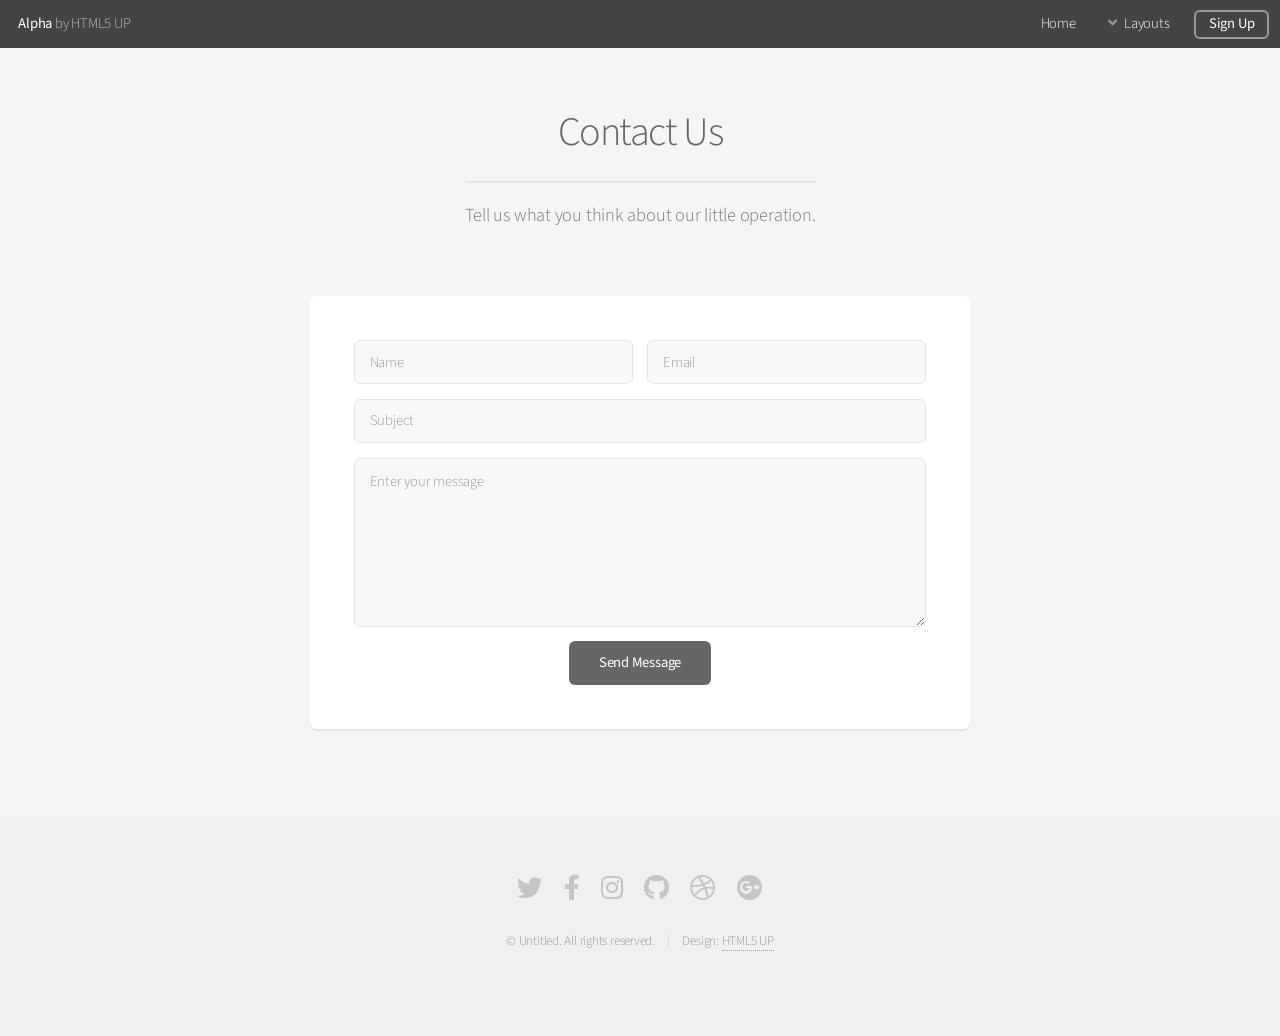
==== contact.html @ be9651a6 "Add files via upload" ====
<!DOCTYPE HTML>
<!--
	Alpha by HTML5 UP
	html5up.net | @ajlkn
	Free for personal and commercial use under the CCA 3.0 license (html5up.net/license)
-->
<html>
	<head>
		<title>Contact - Alpha by HTML5 UP</title>
		<meta charset="utf-8" />
		<meta name="viewport" content="width=device-width, initial-scale=1, user-scalable=no" />
		<link rel="stylesheet" href="assets/css/main.css" />
	</head>
	<body class="is-preload">
		<div id="page-wrapper">

			<!-- Header -->
				<header id="header">
					<h1><a href="index.html">Alpha</a> by HTML5 UP</h1>
					<nav id="nav">
						<ul>
							<li><a href="index.html">Home</a></li>
							<li>
								<a href="#" class="icon solid fa-angle-down">Layouts</a>
								<ul>
									<li><a href="generic.html">Generic</a></li>
									<li><a href="contact.html">Contact</a></li>
									<li><a href="elements.html">Elements</a></li>
									<li>
										<a href="#">Submenu</a>
										<ul>
											<li><a href="#">Option One</a></li>
											<li><a href="#">Option Two</a></li>
											<li><a href="#">Option Three</a></li>
											<li><a href="#">Option Four</a></li>
										</ul>
									</li>
								</ul>
							</li>
							<li><a href="#" class="button">Sign Up</a></li>
						</ul>
					</nav>
				</header>

			<!-- Main -->
				<section id="main" class="container medium">
					<header>
						<h2>Contact Us</h2>
						<p>Tell us what you think about our little operation.</p>
					</header>
					<div class="box">
						<form method="post" action="#">
							<div class="row gtr-50 gtr-uniform">
								<div class="col-6 col-12-mobilep">
									<input type="text" name="name" id="name" value="" placeholder="Name" />
								</div>
								<div class="col-6 col-12-mobilep">
									<input type="email" name="email" id="email" value="" placeholder="Email" />
								</div>
								<div class="col-12">
									<input type="text" name="subject" id="subject" value="" placeholder="Subject" />
								</div>
								<div class="col-12">
									<textarea name="message" id="message" placeholder="Enter your message" rows="6"></textarea>
								</div>
								<div class="col-12">
									<ul class="actions special">
										<li><input type="submit" value="Send Message" /></li>
									</ul>
								</div>
							</div>
						</form>
					</div>
				</section>

			<!-- Footer -->
				<footer id="footer">
					<ul class="icons">
						<li><a href="#" class="icon brands fa-twitter"><span class="label">Twitter</span></a></li>
						<li><a href="#" class="icon brands fa-facebook-f"><span class="label">Facebook</span></a></li>
						<li><a href="#" class="icon brands fa-instagram"><span class="label">Instagram</span></a></li>
						<li><a href="#" class="icon brands fa-github"><span class="label">Github</span></a></li>
						<li><a href="#" class="icon brands fa-dribbble"><span class="label">Dribbble</span></a></li>
						<li><a href="#" class="icon brands fa-google-plus"><span class="label">Google+</span></a></li>
					</ul>
					<ul class="copyright">
						<li>&copy; Untitled. All rights reserved.</li><li>Design: <a href="http://html5up.net">HTML5 UP</a></li>
					</ul>
				</footer>

		</div>

		<!-- Scripts -->
			<script src="assets/js/jquery.min.js"></script>
			<script src="assets/js/jquery.dropotron.min.js"></script>
			<script src="assets/js/jquery.scrollex.min.js"></script>
			<script src="assets/js/browser.min.js"></script>
			<script src="assets/js/breakpoints.min.js"></script>
			<script src="assets/js/util.js"></script>
			<script src="assets/js/main.js"></script>

	</body>
</html>
---- assets/css/main.css ----
@import url("fontawesome-all.min.css");
@import url("https://fonts.googleapis.com/css?family=Source+Sans+Pro:300,400,300italic,400italic");

/*
	Alpha by HTML5 UP
	html5up.net | @ajlkn
	Free for personal and commercial use under the CCA 3.0 license (html5up.net/license)
*/

/* Reset */

/* Based on meyerweb.com/eric/tools/css/reset (v2.0 | 20110126 | License: public domain) */

	html, body, div, span, applet, object,
	iframe, h1, h2, h3, h4, h5, h6, p, blockquote,
	pre, a, abbr, acronym, address, big, cite,
	code, del, dfn, em, img, ins, kbd, q, s, samp,
	small, strike, strong, sub, sup, tt, var, b,
	u, i, center, dl, dt, dd, ol, ul, li, fieldset,
	form, label, legend, table, caption, tbody,
	tfoot, thead, tr, th, td, article, aside,
	canvas, details, embed, figure, figcaption,
	footer, header, hgroup, menu, nav, output, ruby,
	section, summary, time, mark, audio, video {
		margin: 0;
		padding: 0;
		border: 0;
		font-size: 100%;
		font: inherit;
		vertical-align: baseline;
	}

	article, aside, details, figcaption, figure,
	footer, header, hgroup, menu, nav, section {
		display: block;
	}

	body {
		line-height: 1;
	}

	ol, ul {
		list-style: none;
	}

	blockquote, q {
		quotes: none;
	}

		blockquote:before, blockquote:after, q:before, q:after {
			content: '';
			content: none;
		}

	table {
		border-collapse: collapse;
		border-spacing: 0;
	}

	body {
		-webkit-text-size-adjust: none;
	}

	mark {
		background-color: transparent;
		color: inherit;
	}

	input::-moz-focus-inner {
		border: 0;
		padding: 0;
	}

	input, select, textarea {
		-moz-appearance: none;
		-webkit-appearance: none;
		-ms-appearance: none;
		appearance: none;
	}

/* Basic */

	@-ms-viewport {
		width: device-width;
	}

	body {
		-ms-overflow-style: scrollbar;
	}

	@media screen and (max-width: 480px) {

		html, body {
			min-width: 320px;
		}

	}

	html {
		box-sizing: border-box;
	}

	*, *:before, *:after {
		box-sizing: inherit;
	}

	body {
		background: #f5f5f5;
	}

	body, input, select, textarea {
		color: #777;
		font-family: "Source Sans Pro", sans-serif;
		font-size: 16pt;
		font-weight: 300;
		line-height: 1.65em;
		letter-spacing: -0.015em;
	}

	a {
		-moz-transition: color 0.2s ease-in-out, border-bottom-color 0.2s ease-in-out;
		-webkit-transition: color 0.2s ease-in-out, border-bottom-color 0.2s ease-in-out;
		-ms-transition: color 0.2s ease-in-out, border-bottom-color 0.2s ease-in-out;
		transition: color 0.2s ease-in-out, border-bottom-color 0.2s ease-in-out;
		border-bottom: dotted 1px;
		color: #e89980;
		text-decoration: none;
	}

		a:hover {
			border-bottom-color: transparent;
		}

	strong, b {
		color: #646464;
		font-weight: 400;
	}

	em, i {
		font-style: italic;
	}

	p {
		margin: 0 0 2em 0;
	}

	h1, h2, h3, h4, h5, h6 {
		color: #646464;
		font-weight: 300;
		line-height: 1em;
		margin: 0 0 0.5em 0;
	}

		h1 a, h2 a, h3 a, h4 a, h5 a, h6 a {
			color: inherit;
			text-decoration: none;
		}

	h2 {
		font-size: 2.25em;
		line-height: 1.5em;
		letter-spacing: -0.035em;
	}

	h3 {
		font-size: 1.75em;
		line-height: 1.5em;
		letter-spacing: -0.025em;
	}

	h4 {
		font-size: 1.1em;
		line-height: 1.5em;
		letter-spacing: 0;
	}

	h5 {
		font-size: 0.9em;
		line-height: 1.5em;
		letter-spacing: 0;
	}

	h6 {
		font-size: 0.7em;
		line-height: 1.5em;
		letter-spacing: 0;
	}

	sub {
		font-size: 0.8em;
		position: relative;
		top: 0.5em;
	}

	sup {
		font-size: 0.8em;
		position: relative;
		top: -0.5em;
	}

	hr {
		border: 0;
		border-bottom: solid 2px #e5e5e5;
		margin: 2em 0;
	}

		hr.major {
			margin: 3em 0;
		}

	blockquote {
		border-left: solid 4px #e5e5e5;
		font-style: italic;
		margin: 0 0 2em 0;
		padding: 0.5em 0 0.5em 2em;
	}

	pre {
		-webkit-overflow-scrolling: touch;
		background: #f8f8f8;
		border-radius: 6px;
		border: solid 1px #e5e5e5;
		font-family: monospace;
		font-size: 0.9em;
		line-height: 1.75em;
		margin: 0 0 2em 0;
		overflow-x: auto;
		padding: 1em 1.5em;
	}

	code {
		background: #f8f8f8;
		border-radius: 6px;
		border: solid 1px #e5e5e5;
		font-family: monospace;
		font-size: 0.9em;
		margin: 0 0.25em;
		padding: 0.25em 0.65em;
	}

	.align-left {
		text-align: left;
	}

	.align-center {
		text-align: center;
	}

	.align-right {
		text-align: right;
	}

/* Row */

	.row {
		display: flex;
		flex-wrap: wrap;
		box-sizing: border-box;
		align-items: stretch;
	}

		.row > * {
			box-sizing: border-box;
		}

		.row.gtr-uniform > * > :last-child {
			margin-bottom: 0;
		}

		.row.aln-left {
			justify-content: flex-start;
		}

		.row.aln-center {
			justify-content: center;
		}

		.row.aln-right {
			justify-content: flex-end;
		}

		.row.aln-top {
			align-items: flex-start;
		}

		.row.aln-middle {
			align-items: center;
		}

		.row.aln-bottom {
			align-items: flex-end;
		}

		.row > .imp {
			order: -1;
		}

		.row > .col-1 {
			width: 8.33333%;
		}

		.row > .off-1 {
			margin-left: 8.33333%;
		}

		.row > .col-2 {
			width: 16.66667%;
		}

		.row > .off-2 {
			margin-left: 16.66667%;
		}

		.row > .col-3 {
			width: 25%;
		}

		.row > .off-3 {
			margin-left: 25%;
		}

		.row > .col-4 {
			width: 33.33333%;
		}

		.row > .off-4 {
			margin-left: 33.33333%;
		}

		.row > .col-5 {
			width: 41.66667%;
		}

		.row > .off-5 {
			margin-left: 41.66667%;
		}

		.row > .col-6 {
			width: 50%;
		}

		.row > .off-6 {
			margin-left: 50%;
		}

		.row > .col-7 {
			width: 58.33333%;
		}

		.row > .off-7 {
			margin-left: 58.33333%;
		}

		.row > .col-8 {
			width: 66.66667%;
		}

		.row > .off-8 {
			margin-left: 66.66667%;
		}

		.row > .col-9 {
			width: 75%;
		}

		.row > .off-9 {
			margin-left: 75%;
		}

		.row > .col-10 {
			width: 83.33333%;
		}

		.row > .off-10 {
			margin-left: 83.33333%;
		}

		.row > .col-11 {
			width: 91.66667%;
		}

		.row > .off-11 {
			margin-left: 91.66667%;
		}

		.row > .col-12 {
			width: 100%;
		}

		.row > .off-12 {
			margin-left: 100%;
		}

		.row.gtr-0 {
			margin-top: 0;
			margin-left: 0em;
		}

			.row.gtr-0 > * {
				padding: 0 0 0 0em;
			}

			.row.gtr-0.gtr-uniform {
				margin-top: 0em;
			}

				.row.gtr-0.gtr-uniform > * {
					padding-top: 0em;
				}

		.row.gtr-25 {
			margin-top: 0;
			margin-left: -0.5em;
		}

			.row.gtr-25 > * {
				padding: 0 0 0 0.5em;
			}

			.row.gtr-25.gtr-uniform {
				margin-top: -0.5em;
			}

				.row.gtr-25.gtr-uniform > * {
					padding-top: 0.5em;
				}

		.row.gtr-50 {
			margin-top: 0;
			margin-left: -1em;
		}

			.row.gtr-50 > * {
				padding: 0 0 0 1em;
			}

			.row.gtr-50.gtr-uniform {
				margin-top: -1em;
			}

				.row.gtr-50.gtr-uniform > * {
					padding-top: 1em;
				}

		.row {
			margin-top: 0;
			margin-left: -2em;
		}

			.row > * {
				padding: 0 0 0 2em;
			}

			.row.gtr-uniform {
				margin-top: -2em;
			}

				.row.gtr-uniform > * {
					padding-top: 2em;
				}

		.row.gtr-150 {
			margin-top: 0;
			margin-left: -3em;
		}

			.row.gtr-150 > * {
				padding: 0 0 0 3em;
			}

			.row.gtr-150.gtr-uniform {
				margin-top: -3em;
			}

				.row.gtr-150.gtr-uniform > * {
					padding-top: 3em;
				}

		.row.gtr-200 {
			margin-top: 0;
			margin-left: -4em;
		}

			.row.gtr-200 > * {
				padding: 0 0 0 4em;
			}

			.row.gtr-200.gtr-uniform {
				margin-top: -4em;
			}

				.row.gtr-200.gtr-uniform > * {
					padding-top: 4em;
				}

		@media screen and (max-width: 1680px) {

			.row {
				display: flex;
				flex-wrap: wrap;
				box-sizing: border-box;
				align-items: stretch;
			}

				.row > * {
					box-sizing: border-box;
				}

				.row.gtr-uniform > * > :last-child {
					margin-bottom: 0;
				}

				.row.aln-left {
					justify-content: flex-start;
				}

				.row.aln-center {
					justify-content: center;
				}

				.row.aln-right {
					justify-content: flex-end;
				}

				.row.aln-top {
					align-items: flex-start;
				}

				.row.aln-middle {
					align-items: center;
				}

				.row.aln-bottom {
					align-items: flex-end;
				}

				.row > .imp-wide {
					order: -1;
				}

				.row > .col-1-wide {
					width: 8.33333%;
				}

				.row > .off-1-wide {
					margin-left: 8.33333%;
				}

				.row > .col-2-wide {
					width: 16.66667%;
				}

				.row > .off-2-wide {
					margin-left: 16.66667%;
				}

				.row > .col-3-wide {
					width: 25%;
				}

				.row > .off-3-wide {
					margin-left: 25%;
				}

				.row > .col-4-wide {
					width: 33.33333%;
				}

				.row > .off-4-wide {
					margin-left: 33.33333%;
				}

				.row > .col-5-wide {
					width: 41.66667%;
				}

				.row > .off-5-wide {
					margin-left: 41.66667%;
				}

				.row > .col-6-wide {
					width: 50%;
				}

				.row > .off-6-wide {
					margin-left: 50%;
				}

				.row > .col-7-wide {
					width: 58.33333%;
				}

				.row > .off-7-wide {
					margin-left: 58.33333%;
				}

				.row > .col-8-wide {
					width: 66.66667%;
				}

				.row > .off-8-wide {
					margin-left: 66.66667%;
				}

				.row > .col-9-wide {
					width: 75%;
				}

				.row > .off-9-wide {
					margin-left: 75%;
				}

				.row > .col-10-wide {
					width: 83.33333%;
				}

				.row > .off-10-wide {
					margin-left: 83.33333%;
				}

				.row > .col-11-wide {
					width: 91.66667%;
				}

				.row > .off-11-wide {
					margin-left: 91.66667%;
				}

				.row > .col-12-wide {
					width: 100%;
				}

				.row > .off-12-wide {
					margin-left: 100%;
				}

				.row.gtr-0 {
					margin-top: 0;
					margin-left: 0em;
				}

					.row.gtr-0 > * {
						padding: 0 0 0 0em;
					}

					.row.gtr-0.gtr-uniform {
						margin-top: 0em;
					}

						.row.gtr-0.gtr-uniform > * {
							padding-top: 0em;
						}

				.row.gtr-25 {
					margin-top: 0;
					margin-left: -0.5em;
				}

					.row.gtr-25 > * {
						padding: 0 0 0 0.5em;
					}

					.row.gtr-25.gtr-uniform {
						margin-top: -0.5em;
					}

						.row.gtr-25.gtr-uniform > * {
							padding-top: 0.5em;
						}

				.row.gtr-50 {
					margin-top: 0;
					margin-left: -1em;
				}

					.row.gtr-50 > * {
						padding: 0 0 0 1em;
					}

					.row.gtr-50.gtr-uniform {
						margin-top: -1em;
					}

						.row.gtr-50.gtr-uniform > * {
							padding-top: 1em;
						}

				.row {
					margin-top: 0;
					margin-left: -2em;
				}

					.row > * {
						padding: 0 0 0 2em;
					}

					.row.gtr-uniform {
						margin-top: -2em;
					}

						.row.gtr-uniform > * {
							padding-top: 2em;
						}

				.row.gtr-150 {
					margin-top: 0;
					margin-left: -3em;
				}

					.row.gtr-150 > * {
						padding: 0 0 0 3em;
					}

					.row.gtr-150.gtr-uniform {
						margin-top: -3em;
					}

						.row.gtr-150.gtr-uniform > * {
							padding-top: 3em;
						}

				.row.gtr-200 {
					margin-top: 0;
					margin-left: -4em;
				}

					.row.gtr-200 > * {
						padding: 0 0 0 4em;
					}

					.row.gtr-200.gtr-uniform {
						margin-top: -4em;
					}

						.row.gtr-200.gtr-uniform > * {
							padding-top: 4em;
						}

		}

		@media screen and (max-width: 1280px) {

			.row {
				display: flex;
				flex-wrap: wrap;
				box-sizing: border-box;
				align-items: stretch;
			}

				.row > * {
					box-sizing: border-box;
				}

				.row.gtr-uniform > * > :last-child {
					margin-bottom: 0;
				}

				.row.aln-left {
					justify-content: flex-start;
				}

				.row.aln-center {
					justify-content: center;
				}

				.row.aln-right {
					justify-content: flex-end;
				}

				.row.aln-top {
					align-items: flex-start;
				}

				.row.aln-middle {
					align-items: center;
				}

				.row.aln-bottom {
					align-items: flex-end;
				}

				.row > .imp-normal {
					order: -1;
				}

				.row > .col-1-normal {
					width: 8.33333%;
				}

				.row > .off-1-normal {
					margin-left: 8.33333%;
				}

				.row > .col-2-normal {
					width: 16.66667%;
				}

				.row > .off-2-normal {
					margin-left: 16.66667%;
				}

				.row > .col-3-normal {
					width: 25%;
				}

				.row > .off-3-normal {
					margin-left: 25%;
				}

				.row > .col-4-normal {
					width: 33.33333%;
				}

				.row > .off-4-normal {
					margin-left: 33.33333%;
				}

				.row > .col-5-normal {
					width: 41.66667%;
				}

				.row > .off-5-normal {
					margin-left: 41.66667%;
				}

				.row > .col-6-normal {
					width: 50%;
				}

				.row > .off-6-normal {
					margin-left: 50%;
				}

				.row > .col-7-normal {
					width: 58.33333%;
				}

				.row > .off-7-normal {
					margin-left: 58.33333%;
				}

				.row > .col-8-normal {
					width: 66.66667%;
				}

				.row > .off-8-normal {
					margin-left: 66.66667%;
				}

				.row > .col-9-normal {
					width: 75%;
				}

				.row > .off-9-normal {
					margin-left: 75%;
				}

				.row > .col-10-normal {
					width: 83.33333%;
				}

				.row > .off-10-normal {
					margin-left: 83.33333%;
				}

				.row > .col-11-normal {
					width: 91.66667%;
				}

				.row > .off-11-normal {
					margin-left: 91.66667%;
				}

				.row > .col-12-normal {
					width: 100%;
				}

				.row > .off-12-normal {
					margin-left: 100%;
				}

				.row.gtr-0 {
					margin-top: 0;
					margin-left: 0em;
				}

					.row.gtr-0 > * {
						padding: 0 0 0 0em;
					}

					.row.gtr-0.gtr-uniform {
						margin-top: 0em;
					}

						.row.gtr-0.gtr-uniform > * {
							padding-top: 0em;
						}

				.row.gtr-25 {
					margin-top: 0;
					margin-left: -0.5em;
				}

					.row.gtr-25 > * {
						padding: 0 0 0 0.5em;
					}

					.row.gtr-25.gtr-uniform {
						margin-top: -0.5em;
					}

						.row.gtr-25.gtr-uniform > * {
							padding-top: 0.5em;
						}

				.row.gtr-50 {
					margin-top: 0;
					margin-left: -1em;
				}

					.row.gtr-50 > * {
						padding: 0 0 0 1em;
					}

					.row.gtr-50.gtr-uniform {
						margin-top: -1em;
					}

						.row.gtr-50.gtr-uniform > * {
							padding-top: 1em;
						}

				.row {
					margin-top: 0;
					margin-left: -2em;
				}

					.row > * {
						padding: 0 0 0 2em;
					}

					.row.gtr-uniform {
						margin-top: -2em;
					}

						.row.gtr-uniform > * {
							padding-top: 2em;
						}

				.row.gtr-150 {
					margin-top: 0;
					margin-left: -3em;
				}

					.row.gtr-150 > * {
						padding: 0 0 0 3em;
					}

					.row.gtr-150.gtr-uniform {
						margin-top: -3em;
					}

						.row.gtr-150.gtr-uniform > * {
							padding-top: 3em;
						}

				.row.gtr-200 {
					margin-top: 0;
					margin-left: -4em;
				}

					.row.gtr-200 > * {
						padding: 0 0 0 4em;
					}

					.row.gtr-200.gtr-uniform {
						margin-top: -4em;
					}

						.row.gtr-200.gtr-uniform > * {
							padding-top: 4em;
						}

		}

		@media screen and (max-width: 980px) {

			.row {
				display: flex;
				flex-wrap: wrap;
				box-sizing: border-box;
				align-items: stretch;
			}

				.row > * {
					box-sizing: border-box;
				}

				.row.gtr-uniform > * > :last-child {
					margin-bottom: 0;
				}

				.row.aln-left {
					justify-content: flex-start;
				}

				.row.aln-center {
					justify-content: center;
				}

				.row.aln-right {
					justify-content: flex-end;
				}

				.row.aln-top {
					align-items: flex-start;
				}

				.row.aln-middle {
					align-items: center;
				}

				.row.aln-bottom {
					align-items: flex-end;
				}

				.row > .imp-narrow {
					order: -1;
				}

				.row > .col-1-narrow {
					width: 8.33333%;
				}

				.row > .off-1-narrow {
					margin-left: 8.33333%;
				}

				.row > .col-2-narrow {
					width: 16.66667%;
				}

				.row > .off-2-narrow {
					margin-left: 16.66667%;
				}

				.row > .col-3-narrow {
					width: 25%;
				}

				.row > .off-3-narrow {
					margin-left: 25%;
				}

				.row > .col-4-narrow {
					width: 33.33333%;
				}

				.row > .off-4-narrow {
					margin-left: 33.33333%;
				}

				.row > .col-5-narrow {
					width: 41.66667%;
				}

				.row > .off-5-narrow {
					margin-left: 41.66667%;
				}

				.row > .col-6-narrow {
					width: 50%;
				}

				.row > .off-6-narrow {
					margin-left: 50%;
				}

				.row > .col-7-narrow {
					width: 58.33333%;
				}

				.row > .off-7-narrow {
					margin-left: 58.33333%;
				}

				.row > .col-8-narrow {
					width: 66.66667%;
				}

				.row > .off-8-narrow {
					margin-left: 66.66667%;
				}

				.row > .col-9-narrow {
					width: 75%;
				}

				.row > .off-9-narrow {
					margin-left: 75%;
				}

				.row > .col-10-narrow {
					width: 83.33333%;
				}

				.row > .off-10-narrow {
					margin-left: 83.33333%;
				}

				.row > .col-11-narrow {
					width: 91.66667%;
				}

				.row > .off-11-narrow {
					margin-left: 91.66667%;
				}

				.row > .col-12-narrow {
					width: 100%;
				}

				.row > .off-12-narrow {
					margin-left: 100%;
				}

				.row.gtr-0 {
					margin-top: 0;
					margin-left: 0em;
				}

					.row.gtr-0 > * {
						padding: 0 0 0 0em;
					}

					.row.gtr-0.gtr-uniform {
						margin-top: 0em;
					}

						.row.gtr-0.gtr-uniform > * {
							padding-top: 0em;
						}

				.row.gtr-25 {
					margin-top: 0;
					margin-left: -0.5em;
				}

					.row.gtr-25 > * {
						padding: 0 0 0 0.5em;
					}

					.row.gtr-25.gtr-uniform {
						margin-top: -0.5em;
					}

						.row.gtr-25.gtr-uniform > * {
							padding-top: 0.5em;
						}

				.row.gtr-50 {
					margin-top: 0;
					margin-left: -1em;
				}

					.row.gtr-50 > * {
						padding: 0 0 0 1em;
					}

					.row.gtr-50.gtr-uniform {
						margin-top: -1em;
					}

						.row.gtr-50.gtr-uniform > * {
							padding-top: 1em;
						}

				.row {
					margin-top: 0;
					margin-left: -2em;
				}

					.row > * {
						padding: 0 0 0 2em;
					}

					.row.gtr-uniform {
						margin-top: -2em;
					}

						.row.gtr-uniform > * {
							padding-top: 2em;
						}

				.row.gtr-150 {
					margin-top: 0;
					margin-left: -3em;
				}

					.row.gtr-150 > * {
						padding: 0 0 0 3em;
					}

					.row.gtr-150.gtr-uniform {
						margin-top: -3em;
					}

						.row.gtr-150.gtr-uniform > * {
							padding-top: 3em;
						}

				.row.gtr-200 {
					margin-top: 0;
					margin-left: -4em;
				}

					.row.gtr-200 > * {
						padding: 0 0 0 4em;
					}

					.row.gtr-200.gtr-uniform {
						margin-top: -4em;
					}

						.row.gtr-200.gtr-uniform > * {
							padding-top: 4em;
						}

		}

		@media screen and (max-width: 840px) {

			.row {
				display: flex;
				flex-wrap: wrap;
				box-sizing: border-box;
				align-items: stretch;
			}

				.row > * {
					box-sizing: border-box;
				}

				.row.gtr-uniform > * > :last-child {
					margin-bottom: 0;
				}

				.row.aln-left {
					justify-content: flex-start;
				}

				.row.aln-center {
					justify-content: center;
				}

				.row.aln-right {
					justify-content: flex-end;
				}

				.row.aln-top {
					align-items: flex-start;
				}

				.row.aln-middle {
					align-items: center;
				}

				.row.aln-bottom {
					align-items: flex-end;
				}

				.row > .imp-narrower {
					order: -1;
				}

				.row > .col-1-narrower {
					width: 8.33333%;
				}

				.row > .off-1-narrower {
					margin-left: 8.33333%;
				}

				.row > .col-2-narrower {
					width: 16.66667%;
				}

				.row > .off-2-narrower {
					margin-left: 16.66667%;
				}

				.row > .col-3-narrower {
					width: 25%;
				}

				.row > .off-3-narrower {
					margin-left: 25%;
				}

				.row > .col-4-narrower {
					width: 33.33333%;
				}

				.row > .off-4-narrower {
					margin-left: 33.33333%;
				}

				.row > .col-5-narrower {
					width: 41.66667%;
				}

				.row > .off-5-narrower {
					margin-left: 41.66667%;
				}

				.row > .col-6-narrower {
					width: 50%;
				}

				.row > .off-6-narrower {
					margin-left: 50%;
				}

				.row > .col-7-narrower {
					width: 58.33333%;
				}

				.row > .off-7-narrower {
					margin-left: 58.33333%;
				}

				.row > .col-8-narrower {
					width: 66.66667%;
				}

				.row > .off-8-narrower {
					margin-left: 66.66667%;
				}

				.row > .col-9-narrower {
					width: 75%;
				}

				.row > .off-9-narrower {
					margin-left: 75%;
				}

				.row > .col-10-narrower {
					width: 83.33333%;
				}

				.row > .off-10-narrower {
					margin-left: 83.33333%;
				}

				.row > .col-11-narrower {
					width: 91.66667%;
				}

				.row > .off-11-narrower {
					margin-left: 91.66667%;
				}

				.row > .col-12-narrower {
					width: 100%;
				}

				.row > .off-12-narrower {
					margin-left: 100%;
				}

				.row.gtr-0 {
					margin-top: 0;
					margin-left: 0em;
				}

					.row.gtr-0 > * {
						padding: 0 0 0 0em;
					}

					.row.gtr-0.gtr-uniform {
						margin-top: 0em;
					}

						.row.gtr-0.gtr-uniform > * {
							padding-top: 0em;
						}

				.row.gtr-25 {
					margin-top: 0;
					margin-left: -0.5em;
				}

					.row.gtr-25 > * {
						padding: 0 0 0 0.5em;
					}

					.row.gtr-25.gtr-uniform {
						margin-top: -0.5em;
					}

						.row.gtr-25.gtr-uniform > * {
							padding-top: 0.5em;
						}

				.row.gtr-50 {
					margin-top: 0;
					margin-left: -1em;
				}

					.row.gtr-50 > * {
						padding: 0 0 0 1em;
					}

					.row.gtr-50.gtr-uniform {
						margin-top: -1em;
					}

						.row.gtr-50.gtr-uniform > * {
							padding-top: 1em;
						}

				.row {
					margin-top: 0;
					margin-left: -2em;
				}

					.row > * {
						padding: 0 0 0 2em;
					}

					.row.gtr-uniform {
						margin-top: -2em;
					}

						.row.gtr-uniform > * {
							padding-top: 2em;
						}

				.row.gtr-150 {
					margin-top: 0;
					margin-left: -3em;
				}

					.row.gtr-150 > * {
						padding: 0 0 0 3em;
					}

					.row.gtr-150.gtr-uniform {
						margin-top: -3em;
					}

						.row.gtr-150.gtr-uniform > * {
							padding-top: 3em;
						}

				.row.gtr-200 {
					margin-top: 0;
					margin-left: -4em;
				}

					.row.gtr-200 > * {
						padding: 0 0 0 4em;
					}

					.row.gtr-200.gtr-uniform {
						margin-top: -4em;
					}

						.row.gtr-200.gtr-uniform > * {
							padding-top: 4em;
						}

		}

		@media screen and (max-width: 736px) {

			.row {
				display: flex;
				flex-wrap: wrap;
				box-sizing: border-box;
				align-items: stretch;
			}

				.row > * {
					box-sizing: border-box;
				}

				.row.gtr-uniform > * > :last-child {
					margin-bottom: 0;
				}

				.row.aln-left {
					justify-content: flex-start;
				}

				.row.aln-center {
					justify-content: center;
				}

				.row.aln-right {
					justify-content: flex-end;
				}

				.row.aln-top {
					align-items: flex-start;
				}

				.row.aln-middle {
					align-items: center;
				}

				.row.aln-bottom {
					align-items: flex-end;
				}

				.row > .imp-mobile {
					order: -1;
				}

				.row > .col-1-mobile {
					width: 8.33333%;
				}

				.row > .off-1-mobile {
					margin-left: 8.33333%;
				}

				.row > .col-2-mobile {
					width: 16.66667%;
				}

				.row > .off-2-mobile {
					margin-left: 16.66667%;
				}

				.row > .col-3-mobile {
					width: 25%;
				}

				.row > .off-3-mobile {
					margin-left: 25%;
				}

				.row > .col-4-mobile {
					width: 33.33333%;
				}

				.row > .off-4-mobile {
					margin-left: 33.33333%;
				}

				.row > .col-5-mobile {
					width: 41.66667%;
				}

				.row > .off-5-mobile {
					margin-left: 41.66667%;
				}

				.row > .col-6-mobile {
					width: 50%;
				}

				.row > .off-6-mobile {
					margin-left: 50%;
				}

				.row > .col-7-mobile {
					width: 58.33333%;
				}

				.row > .off-7-mobile {
					margin-left: 58.33333%;
				}

				.row > .col-8-mobile {
					width: 66.66667%;
				}

				.row > .off-8-mobile {
					margin-left: 66.66667%;
				}

				.row > .col-9-mobile {
					width: 75%;
				}

				.row > .off-9-mobile {
					margin-left: 75%;
				}

				.row > .col-10-mobile {
					width: 83.33333%;
				}

				.row > .off-10-mobile {
					margin-left: 83.33333%;
				}

				.row > .col-11-mobile {
					width: 91.66667%;
				}

				.row > .off-11-mobile {
					margin-left: 91.66667%;
				}

				.row > .col-12-mobile {
					width: 100%;
				}

				.row > .off-12-mobile {
					margin-left: 100%;
				}

				.row.gtr-0 {
					margin-top: 0;
					margin-left: 0em;
				}

					.row.gtr-0 > * {
						padding: 0 0 0 0em;
					}

					.row.gtr-0.gtr-uniform {
						margin-top: 0em;
					}

						.row.gtr-0.gtr-uniform > * {
							padding-top: 0em;
						}

				.row.gtr-25 {
					margin-top: 0;
					margin-left: -0.5em;
				}

					.row.gtr-25 > * {
						padding: 0 0 0 0.5em;
					}

					.row.gtr-25.gtr-uniform {
						margin-top: -0.5em;
					}

						.row.gtr-25.gtr-uniform > * {
							padding-top: 0.5em;
						}

				.row.gtr-50 {
					margin-top: 0;
					margin-left: -1em;
				}

					.row.gtr-50 > * {
						padding: 0 0 0 1em;
					}

					.row.gtr-50.gtr-uniform {
						margin-top: -1em;
					}

						.row.gtr-50.gtr-uniform > * {
							padding-top: 1em;
						}

				.row {
					margin-top: 0;
					margin-left: -2em;
				}

					.row > * {
						padding: 0 0 0 2em;
					}

					.row.gtr-uniform {
						margin-top: -2em;
					}

						.row.gtr-uniform > * {
							padding-top: 2em;
						}

				.row.gtr-150 {
					margin-top: 0;
					margin-left: -3em;
				}

					.row.gtr-150 > * {
						padding: 0 0 0 3em;
					}

					.row.gtr-150.gtr-uniform {
						margin-top: -3em;
					}

						.row.gtr-150.gtr-uniform > * {
							padding-top: 3em;
						}

				.row.gtr-200 {
					margin-top: 0;
					margin-left: -4em;
				}

					.row.gtr-200 > * {
						padding: 0 0 0 4em;
					}

					.row.gtr-200.gtr-uniform {
						margin-top: -4em;
					}

						.row.gtr-200.gtr-uniform > * {
							padding-top: 4em;
						}

		}

		@media screen and (max-width: 480px) {

			.row {
				display: flex;
				flex-wrap: wrap;
				box-sizing: border-box;
				align-items: stretch;
			}

				.row > * {
					box-sizing: border-box;
				}

				.row.gtr-uniform > * > :last-child {
					margin-bottom: 0;
				}

				.row.aln-left {
					justify-content: flex-start;
				}

				.row.aln-center {
					justify-content: center;
				}

				.row.aln-right {
					justify-content: flex-end;
				}

				.row.aln-top {
					align-items: flex-start;
				}

				.row.aln-middle {
					align-items: center;
				}

				.row.aln-bottom {
					align-items: flex-end;
				}

				.row > .imp-mobilep {
					order: -1;
				}

				.row > .col-1-mobilep {
					width: 8.33333%;
				}

				.row > .off-1-mobilep {
					margin-left: 8.33333%;
				}

				.row > .col-2-mobilep {
					width: 16.66667%;
				}

				.row > .off-2-mobilep {
					margin-left: 16.66667%;
				}

				.row > .col-3-mobilep {
					width: 25%;
				}

				.row > .off-3-mobilep {
					margin-left: 25%;
				}

				.row > .col-4-mobilep {
					width: 33.33333%;
				}

				.row > .off-4-mobilep {
					margin-left: 33.33333%;
				}

				.row > .col-5-mobilep {
					width: 41.66667%;
				}

				.row > .off-5-mobilep {
					margin-left: 41.66667%;
				}

				.row > .col-6-mobilep {
					width: 50%;
				}

				.row > .off-6-mobilep {
					margin-left: 50%;
				}

				.row > .col-7-mobilep {
					width: 58.33333%;
				}

				.row > .off-7-mobilep {
					margin-left: 58.33333%;
				}

				.row > .col-8-mobilep {
					width: 66.66667%;
				}

				.row > .off-8-mobilep {
					margin-left: 66.66667%;
				}

				.row > .col-9-mobilep {
					width: 75%;
				}

				.row > .off-9-mobilep {
					margin-left: 75%;
				}

				.row > .col-10-mobilep {
					width: 83.33333%;
				}

				.row > .off-10-mobilep {
					margin-left: 83.33333%;
				}

				.row > .col-11-mobilep {
					width: 91.66667%;
				}

				.row > .off-11-mobilep {
					margin-left: 91.66667%;
				}

				.row > .col-12-mobilep {
					width: 100%;
				}

				.row > .off-12-mobilep {
					margin-left: 100%;
				}

				.row.gtr-0 {
					margin-top: 0;
					margin-left: 0em;
				}

					.row.gtr-0 > * {
						padding: 0 0 0 0em;
					}

					.row.gtr-0.gtr-uniform {
						margin-top: 0em;
					}

						.row.gtr-0.gtr-uniform > * {
							padding-top: 0em;
						}

				.row.gtr-25 {
					margin-top: 0;
					margin-left: -0.5em;
				}

					.row.gtr-25 > * {
						padding: 0 0 0 0.5em;
					}

					.row.gtr-25.gtr-uniform {
						margin-top: -0.5em;
					}

						.row.gtr-25.gtr-uniform > * {
							padding-top: 0.5em;
						}

				.row.gtr-50 {
					margin-top: 0;
					margin-left: -1em;
				}

					.row.gtr-50 > * {
						padding: 0 0 0 1em;
					}

					.row.gtr-50.gtr-uniform {
						margin-top: -1em;
					}

						.row.gtr-50.gtr-uniform > * {
							padding-top: 1em;
						}

				.row {
					margin-top: 0;
					margin-left: -2em;
				}

					.row > * {
						padding: 0 0 0 2em;
					}

					.row.gtr-uniform {
						margin-top: -2em;
					}

						.row.gtr-uniform > * {
							padding-top: 2em;
						}

				.row.gtr-150 {
					margin-top: 0;
					margin-left: -3em;
				}

					.row.gtr-150 > * {
						padding: 0 0 0 3em;
					}

					.row.gtr-150.gtr-uniform {
						margin-top: -3em;
					}

						.row.gtr-150.gtr-uniform > * {
							padding-top: 3em;
						}

				.row.gtr-200 {
					margin-top: 0;
					margin-left: -4em;
				}

					.row.gtr-200 > * {
						padding: 0 0 0 4em;
					}

					.row.gtr-200.gtr-uniform {
						margin-top: -4em;
					}

						.row.gtr-200.gtr-uniform > * {
							padding-top: 4em;
						}

		}

/* Container */

	.container {
		margin: 0 auto;
		max-width: calc(100% - 5em);
		width: 60em;
	}

		.container.xsmall {
			width: 15em;
		}

		.container.small {
			width: 30em;
		}

		.container.medium {
			width: 45em;
		}

		.container.large {
			width: 75em;
		}

		.container.xlarge {
			width: 90em;
		}

		.container.max {
			width: 100%;
		}

		@media screen and (max-width: 840px) {

			.container {
				width: 100% !important;
			}

		}

		@media screen and (max-width: 736px) {

			.container {
				max-width: 100%;
			}

		}

/* Section/Article */

	section.special, article.special {
		text-align: center;
	}

	header p {
		color: #999;
		position: relative;
		margin: 0 0 1.5em 0;
		font-style: italic;
	}

	header h2 + p {
		font-size: 1.25em;
		margin-top: -1em;
		line-height: 1.5em;
	}

	header h3 + p {
		font-size: 1.1em;
		margin-top: -0.85em;
		line-height: 1.5em;
	}

	header h4 + p,
	header h5 + p,
	header h6 + p {
		font-size: 0.8em;
		margin-top: -0.5em;
		line-height: 1.5em;
	}

	header.major {
		padding: 1em 0;
		text-align: center;
	}

		header.major h2 {
			margin: 0;
		}

		header.major p {
			display: inline-block;
			border-top: solid 2px #e5e5e5;
			color: #777;
			margin: 1.5em 0 0 0;
			padding: 1.5em 0 0 0;
			font-style: normal;
		}

/* Form */

	form {
		margin: 0 0 2em 0;
	}

	label {
		color: #646464;
		display: block;
		font-size: 0.9em;
		font-weight: 300;
		margin: 0 0 1em 0;
	}

	input[type="text"],
	input[type="password"],
	input[type="email"],
	select,
	textarea {
		-moz-appearance: none;
		-webkit-appearance: none;
		-ms-appearance: none;
		appearance: none;
		background-color: #f8f8f8;
		border-radius: 6px;
		border: solid 1px #e5e5e5;
		color: inherit;
		display: block;
		outline: 0;
		padding: 0 1em;
		text-decoration: none;
		width: 100%;
	}

		input[type="text"]:invalid,
		input[type="password"]:invalid,
		input[type="email"]:invalid,
		select:invalid,
		textarea:invalid {
			box-shadow: none;
		}

		input[type="text"]:focus,
		input[type="password"]:focus,
		input[type="email"]:focus,
		select:focus,
		textarea:focus {
			border-color: #e89980;
			box-shadow: 0 0 0 2px #e89980;
		}

	select {
		background-image: url("data:image/svg+xml;charset=utf8,%3Csvg xmlns='http://www.w3.org/2000/svg' width='40' height='40' preserveAspectRatio='none' viewBox='0 0 40 40'%3E%3Cpath d='M9.4,12.3l10.4,10.4l10.4-10.4c0.2-0.2,0.5-0.4,0.9-0.4c0.3,0,0.6,0.1,0.9,0.4l3.3,3.3c0.2,0.2,0.4,0.5,0.4,0.9 c0,0.4-0.1,0.6-0.4,0.9L20.7,31.9c-0.2,0.2-0.5,0.4-0.9,0.4c-0.3,0-0.6-0.1-0.9-0.4L4.3,17.3c-0.2-0.2-0.4-0.5-0.4-0.9 c0-0.4,0.1-0.6,0.4-0.9l3.3-3.3c0.2-0.2,0.5-0.4,0.9-0.4S9.1,12.1,9.4,12.3z' fill='%23e5e5e5' /%3E%3C/svg%3E");
		background-size: 1.25em;
		background-repeat: no-repeat;
		background-position: calc(100% - 1em) center;
		height: 3em;
		padding-right: 3em;
		text-overflow: ellipsis;
	}

		select option {
			color: #777;
			background-color: #f5f5f5;
		}

		select:focus::-ms-value {
			background-color: transparent;
		}

		select::-ms-expand {
			display: none;
		}

	input[type="text"],
	input[type="password"],
	input[type="email"],
	select {
		height: 3em;
	}

	textarea {
		padding: 0.75em 1em;
	}

	input[type="checkbox"],
	input[type="radio"] {
		-moz-appearance: none;
		-webkit-appearance: none;
		-ms-appearance: none;
		appearance: none;
		display: block;
		float: left;
		margin-right: -2em;
		opacity: 0;
		width: 1em;
		z-index: -1;
	}

		input[type="checkbox"] + label,
		input[type="radio"] + label {
			text-decoration: none;
			color: #777;
			cursor: pointer;
			display: inline-block;
			font-size: 1em;
			font-weight: 300;
			padding-left: 2.55em;
			padding-right: 0.75em;
			position: relative;
		}

			input[type="checkbox"] + label:before,
			input[type="radio"] + label:before {
				-moz-osx-font-smoothing: grayscale;
				-webkit-font-smoothing: antialiased;
				display: inline-block;
				font-style: normal;
				font-variant: normal;
				text-rendering: auto;
				line-height: 1;
				text-transform: none !important;
				font-family: 'Font Awesome 5 Free';
				font-weight: 900;
			}

			input[type="checkbox"] + label:before,
			input[type="radio"] + label:before {
				background: #f8f8f8;
				border-radius: 6px;
				border: solid 1px #e5e5e5;
				content: '';
				display: inline-block;
				font-size: 0.8em;
				height: 2.25em;
				left: 0;
				line-height: 2.25em;
				position: absolute;
				text-align: center;
				top: 0;
				width: 2.25em;
			}

		input[type="checkbox"]:checked + label:before,
		input[type="radio"]:checked + label:before {
			background: #666;
			border-color: #666;
			color: #ffffff;
			content: '\f00c';
		}

		input[type="checkbox"]:focus + label:before,
		input[type="radio"]:focus + label:before {
			border-color: #e89980;
			box-shadow: 0 0 0 1px #e89980;
		}

	input[type="checkbox"] + label:before {
		border-radius: 6px;
	}

	input[type="radio"] + label:before {
		border-radius: 100%;
	}

	::-webkit-input-placeholder {
		color: #999 !important;
		opacity: 1.0;
	}

	:-moz-placeholder {
		color: #999 !important;
		opacity: 1.0;
	}

	::-moz-placeholder {
		color: #999 !important;
		opacity: 1.0;
	}

	:-ms-input-placeholder {
		color: #999 !important;
		opacity: 1.0;
	}

/* Box */

	.box {
		background: #fff;
		border-radius: 6px;
		box-shadow: 0 2px 0 0 #e5e5e5;
		margin: 0 0 2em 0;
		padding: 3em;
	}

		.box > :last-child {
			margin-bottom: 0;
		}

		.box.alt {
			background: none !important;
			border-radius: 0 !important;
			box-shadow: none !important;
			margin: 0 0 2em 0;
			padding: 0 !important;
		}

		.box.features .features-row {
			border-top: solid 2px #e5e5e5;
			position: relative;
		}

			.box.features .features-row:after {
				clear: both;
				content: '';
				display: block;
			}

			.box.features .features-row section {
				float: left;
				padding: 3em;
				width: 50%;
			}

				.box.features .features-row section :last-child {
					margin-bottom: 0;
				}

				.box.features .features-row section:nth-child(2n) {
					padding-right: 0;
				}

					.box.features .features-row section:nth-child(2n):before {
						background: #e5e5e5;
						content: '';
						display: block;
						height: 100%;
						margin-left: -3em;
						position: absolute;
						top: 0;
						width: 2px;
					}

				.box.features .features-row section:nth-child(2n-1) {
					padding-left: 0;
				}

			.box.features .features-row:first-child {
				border-top: 0;
			}

				.box.features .features-row:first-child section {
					padding-top: 0;
				}

			.box.features .features-row:last-child {
				padding-bottom: 0;
			}

				.box.features .features-row:last-child section {
					padding-bottom: 0;
				}

		.box.special {
			text-align: center;
		}

		.box .image.featured {
			border-radius: 0;
			display: block;
			margin: 3em 0 3em -3em;
			position: relative;
			width: calc(100% + 6em);
		}

			.box .image.featured img {
				border-radius: 0;
				display: block;
				width: 100%;
			}

			.box .image.featured:first-child {
				border-radius: 6px 6px 0 0;
				margin-bottom: 3em;
				margin-top: -3em;
			}

				.box .image.featured:first-child img {
					border-radius: 6px 6px 0 0;
				}

			.box .image.featured:last-child {
				border-radius: 0 0 6px 6px;
				margin-bottom: -3em;
				margin-top: 3em;
			}

				.box .image.featured:last-child img {
					border-radius: 0 0 6px 6px;
				}

/* Icon */

	.icon {
		text-decoration: none;
		border-bottom: none;
		position: relative;
	}

		.icon:before {
			-moz-osx-font-smoothing: grayscale;
			-webkit-font-smoothing: antialiased;
			display: inline-block;
			font-style: normal;
			font-variant: normal;
			text-rendering: auto;
			line-height: 1;
			text-transform: none !important;
			font-family: 'Font Awesome 5 Free';
			font-weight: 400;
		}

		.icon > .label {
			display: none;
		}

		.icon:before {
			line-height: inherit;
		}

		.icon.solid:before {
			font-weight: 900;
		}

		.icon.brands:before {
			font-family: 'Font Awesome 5 Brands';
		}

		.icon.major {
			background: #666;
			border-radius: 100%;
			color: #ffffff;
			cursor: default;
			display: inline-block;
			height: 5.5em;
			line-height: 5.5em;
			margin: 0 0 2em 0;
			width: 5.5em;
		}

			.icon.major:before {
				font-size: 2.5em;
			}

			.icon.major.accent1 {
				background: #666;
				color: #ffffff;
			}

			.icon.major.accent2 {
				background: #e89980;
				color: #ffffff;
			}

			.icon.major.accent3 {
				background: #7fcdb8;
				color: #ffffff;
			}

			.icon.major.accent4 {
				background: #90b0ba;
				color: #ffffff;
			}

			.icon.major.accent5 {
				background: #e5cb95;
				color: #ffffff;
			}

/* Image */

	.image {
		border-radius: 6px;
		border: 0;
		display: inline-block;
		position: relative;
	}

		.image img {
			border-radius: 6px;
			display: block;
		}

		.image.left {
			float: left;
			padding: 0 1.5em 1em 0;
			top: 0.25em;
		}

		.image.right {
			float: right;
			padding: 0 0 1em 1.5em;
			top: 0.25em;
		}

		.image.fit {
			display: block;
			margin: 0 0 2em 0;
			width: 100%;
		}

			.image.fit img {
				display: block;
				width: 100%;
			}

/* List */

	ol {
		list-style: decimal;
		margin: 0 0 2em 0;
		padding-left: 1.25em;
	}

		ol li {
			padding-left: 0.25em;
		}

	ul {
		list-style: disc;
		margin: 0 0 2em 0;
		padding-left: 1em;
	}

		ul li {
			padding-left: 0.5em;
		}

		ul.alt {
			list-style: none;
			padding-left: 0;
		}

			ul.alt li {
				border-top: solid 1px #e5e5e5;
				padding: 0.5em 0;
			}

				ul.alt li:first-child {
					border-top: 0;
					padding-top: 0;
				}

		ul.icons {
			cursor: default;
			list-style: none;
			padding-left: 0;
		}

			ul.icons li {
				display: inline-block;
				padding: 0 1.25em 0 0;
			}

				ul.icons li:last-child {
					padding-right: 0;
				}

				ul.icons li .icon {
					color: inherit;
				}

					ul.icons li .icon:before {
						font-size: 1.75em;
					}

	dl {
		margin: 0 0 2em 0;
	}

/* Actions */

	ul.actions {
		display: -moz-flex;
		display: -webkit-flex;
		display: -ms-flex;
		display: flex;
		cursor: default;
		list-style: none;
		margin-left: -1em;
		padding-left: 0;
	}

		ul.actions li {
			padding: 0 0 0 1em;
			vertical-align: middle;
		}

		ul.actions.special {
			-moz-justify-content: center;
			-webkit-justify-content: center;
			-ms-justify-content: center;
			justify-content: center;
			width: 100%;
			margin-left: 0;
		}

			ul.actions.special li:first-child {
				padding-left: 0;
			}

		ul.actions.stacked {
			-moz-flex-direction: column;
			-webkit-flex-direction: column;
			-ms-flex-direction: column;
			flex-direction: column;
			margin-left: 0;
		}

			ul.actions.stacked li {
				padding: 1.3em 0 0 0;
			}

				ul.actions.stacked li:first-child {
					padding-top: 0;
				}

		ul.actions.fit {
			width: calc(100% + 1em);
		}

			ul.actions.fit li {
				-moz-flex-grow: 1;
				-webkit-flex-grow: 1;
				-ms-flex-grow: 1;
				flex-grow: 1;
				-moz-flex-shrink: 1;
				-webkit-flex-shrink: 1;
				-ms-flex-shrink: 1;
				flex-shrink: 1;
				width: 100%;
			}

				ul.actions.fit li > * {
					width: 100%;
				}

			ul.actions.fit.stacked {
				width: 100%;
			}

		@media screen and (max-width: 480px) {

			ul.actions:not(.fixed) {
				-moz-flex-direction: column;
				-webkit-flex-direction: column;
				-ms-flex-direction: column;
				flex-direction: column;
				margin-left: 0;
				width: 100% !important;
			}

				ul.actions:not(.fixed) li {
					-moz-flex-grow: 1;
					-webkit-flex-grow: 1;
					-ms-flex-grow: 1;
					flex-grow: 1;
					-moz-flex-shrink: 1;
					-webkit-flex-shrink: 1;
					-ms-flex-shrink: 1;
					flex-shrink: 1;
					padding: 1em 0 0 0;
					text-align: center;
					width: 100%;
				}

					ul.actions:not(.fixed) li > * {
						width: 100%;
					}

					ul.actions:not(.fixed) li:first-child {
						padding-top: 0;
					}

					ul.actions:not(.fixed) li input[type="submit"],
					ul.actions:not(.fixed) li input[type="reset"],
					ul.actions:not(.fixed) li input[type="button"],
					ul.actions:not(.fixed) li button,
					ul.actions:not(.fixed) li .button {
						width: 100%;
					}

						ul.actions:not(.fixed) li input[type="submit"].icon:before,
						ul.actions:not(.fixed) li input[type="reset"].icon:before,
						ul.actions:not(.fixed) li input[type="button"].icon:before,
						ul.actions:not(.fixed) li button.icon:before,
						ul.actions:not(.fixed) li .button.icon:before {
							margin-left: -0.5em;
						}

		}

/* Table */

	.table-wrapper {
		-webkit-overflow-scrolling: touch;
		overflow-x: auto;
	}

	table {
		margin: 0 0 2em 0;
		width: 100%;
	}

		table tbody tr {
			border: solid 1px #e5e5e5;
			border-left: 0;
			border-right: 0;
		}

			table tbody tr:nth-child(2n + 1) {
				background-color: #f8f8f8;
			}

		table td {
			padding: 0.75em 0.75em;
		}

		table th {
			color: #646464;
			font-size: 0.9em;
			font-weight: 300;
			padding: 0 0.75em 0.75em 0.75em;
			text-align: left;
		}

		table thead {
			border-bottom: solid 2px #e5e5e5;
		}

		table tfoot {
			border-top: solid 2px #e5e5e5;
		}

		table.alt {
			border-collapse: separate;
		}

			table.alt tbody tr td {
				border: solid 1px #e5e5e5;
				border-left-width: 0;
				border-top-width: 0;
			}

				table.alt tbody tr td:first-child {
					border-left-width: 1px;
				}

			table.alt tbody tr:first-child td {
				border-top-width: 1px;
			}

			table.alt thead {
				border-bottom: 0;
			}

			table.alt tfoot {
				border-top: 0;
			}

/* Button */

	input[type="submit"],
	input[type="reset"],
	input[type="button"],
	.button {
		-moz-appearance: none;
		-webkit-appearance: none;
		-ms-appearance: none;
		appearance: none;
		-moz-transition: background-color 0.2s ease-in-out, color 0.2s ease-in-out;
		-webkit-transition: background-color 0.2s ease-in-out, color 0.2s ease-in-out;
		-ms-transition: background-color 0.2s ease-in-out, color 0.2s ease-in-out;
		transition: background-color 0.2s ease-in-out, color 0.2s ease-in-out;
		background-color: #666;
		border-radius: 6px;
		border: 0;
		color: #ffffff;
		cursor: pointer;
		display: inline-block;
		font-weight: 400;
		height: 3em;
		line-height: 3em;
		padding: 0 2em;
		text-align: center;
		text-decoration: none;
		white-space: nowrap;
	}

		input[type="submit"]:hover,
		input[type="reset"]:hover,
		input[type="button"]:hover,
		.button:hover {
			background-color: #737373;
		}

		input[type="submit"]:active,
		input[type="reset"]:active,
		input[type="button"]:active,
		.button:active {
			background-color: #595959;
		}

		input[type="submit"].icon,
		input[type="reset"].icon,
		input[type="button"].icon,
		.button.icon {
			padding-left: 1.35em;
		}

			input[type="submit"].icon:before,
			input[type="reset"].icon:before,
			input[type="button"].icon:before,
			.button.icon:before {
				margin-right: 0.5em;
			}

		input[type="submit"].fit,
		input[type="reset"].fit,
		input[type="button"].fit,
		.button.fit {
			width: 100%;
		}

		input[type="submit"].small,
		input[type="reset"].small,
		input[type="button"].small,
		.button.small {
			font-size: 0.8em;
			height: 2.7em;
			line-height: 2.7em;
		}

		input[type="submit"].large,
		input[type="reset"].large,
		input[type="button"].large,
		.button.large {
			font-size: 1.25em;
			height: 2.7em;
			line-height: 2.7em;
		}

		input[type="submit"].alt,
		input[type="reset"].alt,
		input[type="button"].alt,
		.button.alt {
			background-color: transparent;
			box-shadow: inset 0 0 0 2px #e5e5e5;
			color: #777;
		}

			input[type="submit"].alt:hover,
			input[type="reset"].alt:hover,
			input[type="button"].alt:hover,
			.button.alt:hover {
				background-color: #f8f8f8;
			}

			input[type="submit"].alt:active,
			input[type="reset"].alt:active,
			input[type="button"].alt:active,
			.button.alt:active {
				background-color: #f0f0f0;
			}

			input[type="submit"].alt.icon:before,
			input[type="reset"].alt.icon:before,
			input[type="button"].alt.icon:before,
			.button.alt.icon:before {
				color: #999;
			}

		input[type="submit"].primary,
		input[type="reset"].primary,
		input[type="button"].primary,
		.button.primary {
			background-color: #e89980;
			color: #ffffff !important;
		}

			input[type="submit"].primary:hover,
			input[type="reset"].primary:hover,
			input[type="button"].primary:hover,
			.button.primary:hover {
				background-color: #ecaa96;
			}

			input[type="submit"].primary:active,
			input[type="reset"].primary:active,
			input[type="button"].primary:active,
			.button.primary:active {
				background-color: #e4886a;
			}

		input[type="submit"].disabled, input[type="submit"]:disabled,
		input[type="reset"].disabled,
		input[type="reset"]:disabled,
		input[type="button"].disabled,
		input[type="button"]:disabled,
		.button.disabled,
		.button:disabled {
			background-color: #777 !important;
			box-shadow: inset 0 -0.15em 0 0 rgba(0, 0, 0, 0.15);
			color: #f5f5f5 !important;
			cursor: default;
			opacity: 0.25;
		}

/* Header */

	#page-wrapper {
		padding-top: 3em;
	}

	body.landing #page-wrapper {
		padding-top: 0;
	}

	@-moz-keyframes reveal-header {
		0% {
			top: -5em;
		}

		100% {
			top: 0;
		}
	}

	@-webkit-keyframes reveal-header {
		0% {
			top: -5em;
		}

		100% {
			top: 0;
		}
	}

	@-ms-keyframes reveal-header {
		0% {
			top: -5em;
		}

		100% {
			top: 0;
		}
	}

	@keyframes reveal-header {
		0% {
			top: -5em;
		}

		100% {
			top: 0;
		}
	}

	#header {
		background: #444;
		color: #bbb;
		cursor: default;
		height: 3.25em;
		left: 0;
		line-height: 3.25em;
		position: fixed;
		top: 0;
		width: 100%;
		z-index: 10000;
	}

		#header h1 {
			color: inherit;
			height: inherit;
			left: 1.25em;
			line-height: inherit;
			margin: 0;
			padding: 0;
			position: absolute;
			top: 0;
		}

			#header h1 a {
				color: #fff;
				font-weight: 400;
				border: 0;
			}

		#header nav {
			height: inherit;
			line-height: inherit;
			position: absolute;
			right: 0.75em;
			top: 0;
			vertical-align: middle;
		}

			#header nav > ul {
				list-style: none;
				margin: 0;
				padding-left: 0;
			}

				#header nav > ul > li {
					display: inline-block;
					padding-left: 0;
				}

					#header nav > ul > li > ul {
						display: none;
					}

					#header nav > ul > li a {
						display: inline-block;
						height: 2em;
						line-height: 1.95em;
						padding: 0 1em;
						border-radius: 6px;
					}

					#header nav > ul > li a:not(.button) {
						color: #fff;
						display: inline-block;
						text-decoration: none;
						border: 0;
					}

						#header nav > ul > li a:not(.button).icon:before {
							color: #999;
							margin-right: 0.5em;
						}

					#header nav > ul > li:first-child {
						margin-left: 0;
					}

					#header nav > ul > li.active a:not(.button) {
						background-color: rgba(153, 153, 153, 0.25);
					}

					#header nav > ul > li .button {
						margin: 0 0 0 0.5em;
						position: relative;
					}

		#header input[type="submit"],
		#header input[type="reset"],
		#header input[type="button"],
		#header .button {
			background-color: transparent;
			box-shadow: inset 0 0 0 2px #999;
			color: #fff;
		}

			#header input[type="submit"]:hover,
			#header input[type="reset"]:hover,
			#header input[type="button"]:hover,
			#header .button:hover {
				background-color: rgba(153, 153, 153, 0.25);
			}

			#header input[type="submit"]:active,
			#header input[type="reset"]:active,
			#header input[type="button"]:active,
			#header .button:active {
				background-color: rgba(153, 153, 153, 0.5);
			}

		#header .container {
			position: relative;
		}

			#header .container h1 {
				left: 0;
			}

			#header .container nav {
				right: 0;
			}

		#header.reveal {
			-moz-animation: reveal-header 0.5s;
			-webkit-animation: reveal-header 0.5s;
			-ms-animation: reveal-header 0.5s;
			animation: reveal-header 0.5s;
		}

		#header.alt {
			-moz-animation: none;
			-webkit-animation: none;
			-ms-animation: none;
			animation: none;
			background: none;
			color: rgba(255, 255, 255, 0.75);
			position: absolute;
		}

			#header.alt nav > ul > li a:not(.button).icon:before {
				color: rgba(255, 255, 255, 0.75);
			}

			#header.alt nav > ul > li.active a:not(.button) {
				background-color: rgba(255, 255, 255, 0.2);
			}

			#header.alt input[type="submit"],
			#header.alt input[type="reset"],
			#header.alt input[type="button"],
			#header.alt .button {
				box-shadow: inset 0 0 0 2px rgba(255, 255, 255, 0.5);
			}

				#header.alt input[type="submit"]:hover,
				#header.alt input[type="reset"]:hover,
				#header.alt input[type="button"]:hover,
				#header.alt .button:hover {
					background-color: rgba(255, 255, 255, 0.1);
				}

				#header.alt input[type="submit"]:active,
				#header.alt input[type="reset"]:active,
				#header.alt input[type="button"]:active,
				#header.alt .button:active {
					background-color: rgba(255, 255, 255, 0.2);
				}

	.dropotron {
		background: #fff;
		border-radius: 6px;
		box-shadow: 0 2px 0 0 rgba(0, 0, 0, 0.065), inset 0 -1px 0 0 #fff, inset 0 0 0 1px rgba(229, 229, 229, 0.5);
		list-style: none;
		margin: calc(-0.5em + 1px) 0 0 1px;
		padding: 0.5em 0;
		width: 11em;
	}

		.dropotron li {
			padding: 0;
		}

			.dropotron li a, .dropotron li span {
				-moz-transition: none;
				-webkit-transition: none;
				-ms-transition: none;
				transition: none;
				border: 0;
				border-top: solid 1px #f2f2f2;
				color: inherit;
				display: block;
				padding: 0.15em 1em;
			}

			.dropotron li:first-child > a, .dropotron li:first-child > span {
				border-top: 0;
			}

			.dropotron li.active > a, .dropotron li.active > span, .dropotron li:hover > a, .dropotron li:hover > span {
				background: #e89980;
				color: #ffffff;
			}

		.dropotron.level-0 {
			font-size: 0.9em;
			margin: 1em 0 0 0;
		}

			.dropotron.level-0:before {
				-moz-transform: rotate(45deg);
				-webkit-transform: rotate(45deg);
				-ms-transform: rotate(45deg);
				transform: rotate(45deg);
				background: #fff;
				border: solid 1px rgba(229, 229, 229, 0.5);
				border-bottom: 0;
				border-right: 0;
				box-shadow: -0.25em -0.125em 0.125em 0 rgba(0, 0, 0, 0.015);
				content: '';
				display: block;
				height: 0.75em;
				position: absolute;
				right: 1.25em;
				top: -0.375em;
				width: 0.75em;
				z-index: 0;
			}

/* Banner */

	#banner {
		background-attachment: scroll,							fixed;
		background-color: #666;
		background-image: url("images/overlay.png"), url("../../images/banner.jpg");
		background-position: top left,						center center;
		background-repeat: repeat,							no-repeat;
		background-size: auto,							cover;
		color: #fff;
		padding: 12em 0 20em 0;
		text-align: center;
	}

		#banner :last-child {
			margin-bottom: 0;
		}

		#banner h2, #banner h3, #banner h4, #banner h5, #banner h6 {
			color: #fff;
		}

		#banner h2 {
			font-size: 3.5em;
			line-height: 1em;
			margin: 0 0 0.5em 0;
			padding: 0;
		}

		#banner p {
			font-size: 1.25em;
			margin-bottom: 1.75em;
		}

		#banner input[type="submit"],
		#banner input[type="reset"],
		#banner input[type="button"],
		#banner .button {
			background-color: transparent;
			box-shadow: inset 0 0 0 2px rgba(255, 255, 255, 0.5);
			color: #fff;
			min-width: 12em;
		}

			#banner input[type="submit"]:hover,
			#banner input[type="reset"]:hover,
			#banner input[type="button"]:hover,
			#banner .button:hover {
				background-color: rgba(255, 255, 255, 0.1);
			}

			#banner input[type="submit"]:active,
			#banner input[type="reset"]:active,
			#banner input[type="button"]:active,
			#banner .button:active {
				background-color: rgba(255, 255, 255, 0.2);
			}

			#banner input[type="submit"].primary,
			#banner input[type="reset"].primary,
			#banner input[type="button"].primary,
			#banner .button.primary {
				background: #fff;
				color: #666 !important;
			}

/* Main */

	#main {
		padding: 4em 0;
	}

		#main > header {
			text-align: center;
			margin: 0 0 3em 0;
		}

			#main > header h2 {
				font-size: 2.75em;
				margin: 0;
			}

			#main > header p {
				border-top: solid 2px #e5e5e5;
				color: #777;
				display: inline-block;
				font-style: normal;
				margin: 1em 0 0 0;
				padding: 1em 0 1.25em 0;
			}

	body.landing #main {
		margin-top: -14em;
	}

/* Footer */

	#footer {
		background: #f0f0f0;
		padding: 4em 0 6em 0;
		text-align: center;
	}

		#footer .icons a {
			-moz-transition: opacity 0.2s ease-in-out;
			-webkit-transition: opacity 0.2s ease-in-out;
			-ms-transition: opacity 0.2s ease-in-out;
			transition: opacity 0.2s ease-in-out;
			opacity: 0.35;
		}

			#footer .icons a:hover {
				opacity: 0.75;
			}

		#footer .copyright {
			color: #999;
			font-size: 0.9em;
			line-height: 1em;
			margin: 2em 0 0 0;
			padding: 0;
			text-align: center;
		}

			#footer .copyright a {
				color: inherit;
			}

			#footer .copyright li {
				border-left: solid 1px #dddddd;
				display: inline-block;
				list-style: none;
				margin-left: 1em;
				padding-left: 1em;
			}

				#footer .copyright li:first-child {
					border-left: 0;
					margin-left: 0;
					padding-left: 0;
				}

/* CTA */

	#cta {
		background: #e89980;
		color: #f9e6df;
		padding: 3.5em 0 4em 0;
		text-align: center;
	}

		#cta h2, #cta h3, #cta h4, #cta h5, #cta h6 {
			color: inherit;
		}

		#cta form {
			margin: 0 auto;
			max-width: 100%;
			width: 25em;
		}

		#cta input[type="submit"],
		#cta input[type="reset"],
		#cta input[type="button"],
		#cta .button {
			box-shadow: none;
			background: #fff;
			color: #e89980;
		}

		#cta input[type="text"],
		#cta input[type="password"],
		#cta input[type="email"],
		#cta select,
		#cta textarea {
			color: #ffffff;
			background: rgba(255, 255, 255, 0.15);
			border: 0;
		}

			#cta input[type="text"]:focus,
			#cta input[type="password"]:focus,
			#cta input[type="email"]:focus,
			#cta select:focus,
			#cta textarea:focus {
				box-shadow: inset 0 0 0 2px #fff;
			}

		#cta ::-webkit-input-placeholder {
			color: rgba(255, 255, 255, 0.75) !important;
		}

		#cta :-moz-placeholder {
			color: rgba(255, 255, 255, 0.75) !important;
		}

		#cta ::-moz-placeholder {
			color: rgba(255, 255, 255, 0.75) !important;
		}

		#cta :-ms-input-placeholder {
			color: rgba(255, 255, 255, 0.75) !important;
		}

		#cta .formerize-placeholder {
			color: rgba(255, 255, 255, 0.75) !important;
		}

/* Wide */

	@media screen and (max-width: 1680px) {

		/* Basic */

			body, input, select, textarea {
				font-size: 13pt;
			}

		/* Banner */

			#banner {
				padding: 10em 0 18em 0;
			}

	}

/* Normal */

	@media screen and (max-width: 1280px) {

		/* Basic */

			body, input, select, textarea {
				font-size: 11pt;
			}

		/* Header */

			.dropotron.level-0 {
				font-size: 1em;
			}

		/* Banner */

			#banner {
				background-attachment: scroll;
			}

				#banner h2 {
					font-size: 3.5em;
				}

	}

/* Narrow */

	@media screen and (max-width: 980px) {

		/* Basic */

			body, input, select, textarea {
				font-size: 11pt;
			}

	}

/* Narrower */

	#navPanel, #navButton {
		display: none;
	}

	@media screen and (max-width: 840px) {

		/* Basic */

			html, body {
				overflow-x: hidden;
			}

			body, input, select, textarea {
				font-size: 11pt;
			}

			h2 br, h3 br, h4 br, h5 br, h6 br {
				display: none;
			}

		/* Section/Article */

			header br {
				display: none;
			}

			header.major {
				padding: 0 4em;
			}

		/* Box */

			.box {
				padding: 3em 2em;
			}

				.box.features > section {
					padding: 3em 2em;
				}

				.box .image.featured {
					margin-left: -2em;
					width: calc(100% + 4em);
				}

					.box .image.featured:first-child {
						margin-bottom: 3em;
						margin-top: -3em;
					}

					.box .image.featured:last-child {
						margin-bottom: -3em;
						margin-top: 3em;
					}

		/* Header */

			#page-wrapper {
				padding-top: 0;
			}

			#header {
				display: none;
			}

		/* Banner */

		/* Nav */

			#page-wrapper {
				-moz-backface-visibility: hidden;
				-webkit-backface-visibility: hidden;
				-ms-backface-visibility: hidden;
				backface-visibility: hidden;
				-moz-transition: -moz-transform 0.5s ease;
				-webkit-transition: -webkit-transform 0.5s ease;
				-ms-transition: -ms-transform 0.5s ease;
				transition: transform 0.5s ease;
				padding-bottom: 1px;
			}

			#navButton {
				-moz-backface-visibility: hidden;
				-webkit-backface-visibility: hidden;
				-ms-backface-visibility: hidden;
				backface-visibility: hidden;
				-moz-transition: -moz-transform 0.5s ease;
				-webkit-transition: -webkit-transform 0.5s ease;
				-ms-transition: -ms-transform 0.5s ease;
				transition: transform 0.5s ease;
				display: block;
				height: 44px;
				left: 0;
				position: fixed;
				top: 0;
				width: 100%;
				z-index: 10001;
			}

				#navButton .toggle {
					text-decoration: none;
					height: 100%;
					left: 0;
					position: absolute;
					top: 0;
					width: 100%;
					border: 0;
					outline: 0;
				}

					#navButton .toggle:before {
						-moz-osx-font-smoothing: grayscale;
						-webkit-font-smoothing: antialiased;
						display: inline-block;
						font-style: normal;
						font-variant: normal;
						text-rendering: auto;
						line-height: 1;
						text-transform: none !important;
						font-family: 'Font Awesome 5 Free';
						font-weight: 900;
					}

					#navButton .toggle:before {
						background: rgba(192, 192, 192, 0.75);
						border-radius: 6px;
						color: #fff;
						content: '\f0c9';
						display: block;
						font-size: 16px;
						height: 2.25em;
						left: 0.5em;
						line-height: 2.25em;
						position: absolute;
						text-align: center;
						top: 0.5em;
						width: 3.5em;
					}

			#navPanel {
				-moz-backface-visibility: hidden;
				-webkit-backface-visibility: hidden;
				-ms-backface-visibility: hidden;
				backface-visibility: hidden;
				-moz-transform: translateX(-275px);
				-webkit-transform: translateX(-275px);
				-ms-transform: translateX(-275px);
				transform: translateX(-275px);
				-moz-transition: -moz-transform 0.5s ease;
				-webkit-transition: -webkit-transform 0.5s ease;
				-ms-transition: -ms-transform 0.5s ease;
				transition: transform 0.5s ease;
				display: block;
				height: 100%;
				left: 0;
				overflow-y: auto;
				position: fixed;
				top: 0;
				width: 275px;
				z-index: 10002;
				background: #2b2b2b;
				color: #bbb;
			}

				#navPanel .link {
					border-bottom: 0;
					border-top: solid 1px rgba(255, 255, 255, 0.05);
					color: #bbb;
					display: block;
					height: 44px;
					line-height: 44px;
					padding: 0 1em 0 1em;
					text-decoration: none;
				}

					#navPanel .link:first-child {
						border-top: 0;
					}

					#navPanel .link.depth-0 {
						color: #fff;
					}

					#navPanel .link .indent-1 {
						display: inline-block;
						width: 1em;
					}

					#navPanel .link .indent-2 {
						display: inline-block;
						width: 2em;
					}

					#navPanel .link .indent-3 {
						display: inline-block;
						width: 3em;
					}

					#navPanel .link .indent-4 {
						display: inline-block;
						width: 4em;
					}

					#navPanel .link .indent-5 {
						display: inline-block;
						width: 5em;
					}

			body.navPanel-visible #page-wrapper {
				-moz-transform: translateX(275px);
				-webkit-transform: translateX(275px);
				-ms-transform: translateX(275px);
				transform: translateX(275px);
			}

			body.navPanel-visible #navButton {
				-moz-transform: translateX(275px);
				-webkit-transform: translateX(275px);
				-ms-transform: translateX(275px);
				transform: translateX(275px);
			}

			body.navPanel-visible #navPanel {
				-moz-transform: translateX(0);
				-webkit-transform: translateX(0);
				-ms-transform: translateX(0);
				transform: translateX(0);
			}

	}

/* Mobile */

	@media screen and (max-width: 736px) {

		/* Basic */

			body, input, select, textarea {
				font-size: 11pt;
			}

			h2 {
				font-size: 1.75em;
				line-height: 1.35em;
				letter-spacing: -0.025em;
			}

			h3 {
				font-size: 1.5em;
			}

			h4 {
				font-size: 1em;
			}

		/* Section/Article */

			header.major {
				padding: 1em;
			}

				header.major h2, header.major p {
					padding-left: 0.5em;
					padding-right: 0.5em;
				}

		/* Box */

			.box {
				margin: 1em;
				overflow-x: hidden;
				padding: 2em 2em !important;
			}

				.box.features .features-row {
					border-top: 0;
					padding: 0;
				}

					.box.features .features-row section {
						border: 0;
						border-top: solid 1px #e5e5e5 !important;
						float: none;
						margin: 2em 0 0 0 !important;
						padding: 2em 0 0 0 !important;
						width: 100%;
					}

					.box.features .features-row:first-child section:first-child {
						border-top: 0 !important;
						margin-top: 0 !important;
						padding-top: 0 !important;
					}

				.box .image.featured {
					margin-left: -2em;
					width: calc(100% + 4em);
				}

					.box .image.featured:first-child {
						margin-bottom: 2em;
						margin-top: -2em;
					}

					.box .image.featured:last-child {
						margin-bottom: -2em;
						margin-top: 2em;
					}

		/* Banner */

			#banner {
				padding: 4em 0;
			}

				#banner h2 {
					font-size: 2.25em;
				}

				#banner p {
					font-size: 1.25em;
				}

		/* Main */

			#main {
				padding: 4em 0 0 0;
			}

				#main > header {
					margin: 0 2em 1.5em 2em;
				}

					#main > header h2 {
						font-size: 2em;
					}

					#main > header p {
						font-size: 1em;
						padding-bottom: 1em;
					}

			body.landing #main {
				padding: 0;
				margin-top: 0;
			}

		/* Footer */

			#footer {
				padding: 4em 0;
			}

				#footer .copyright li {
					border-left: 0;
					display: block;
					line-height: 2em;
					margin-left: 0;
					padding-left: 0;
				}

	}

/* Mobile (Portrait) */

	@media screen and (max-width: 480px) {

		/* Basic */

			html, body {
				min-width: 320px;
			}

			body, input, select, textarea {
				font-size: 11pt;
			}

		/* Section/Article */

			header.major {
				padding: 0;
			}

		/* List */

			ul.actions {
				margin: 0 0 2em 0;
			}

				ul.actions li {
					display: block;
					padding: 1em 0 0 0;
					text-align: center;
					width: 100%;
				}

					ul.actions li:first-child {
						padding-top: 0;
					}

					ul.actions li > * {
						width: 100%;
						margin: 0 !important;
					}

						ul.actions li > *.icon:before {
							margin-left: -2em;
						}

				ul.actions.small li {
					padding: 0.5em 0 0 0;
				}

					ul.actions.small li:first-child {
						padding-top: 0;
					}

		/* Box */

			.box {
				border-radius: 0;
				box-shadow: none;
				margin: 1em 0 0 0;
				padding: 3em 1em !important;
			}

				.box.features .features-row section {
					margin: 3em 0 0 0 !important;
					padding: 3em 0 0 0 !important;
				}

				.box .image.featured {
					border-radius: 0;
					margin-left: -1em;
					width: calc(100% + 2em);
				}

					.box .image.featured img {
						border-radius: 0 !important;
					}

					.box .image.featured:first-child {
						margin-bottom: 3em;
						margin-top: -3em;
					}

					.box .image.featured:last-child {
						margin-bottom: -3em;
						margin-top: 3em;
					}

		/* Banner */

			#banner {
				padding: 5em 3em 4em 3em;
			}

		/* Main */

			#main > .box:first-child {
				margin-top: 0;
			}

		/* CTA */

			#cta {
				padding: 2.5em 1em 3em 1em;
			}

	}
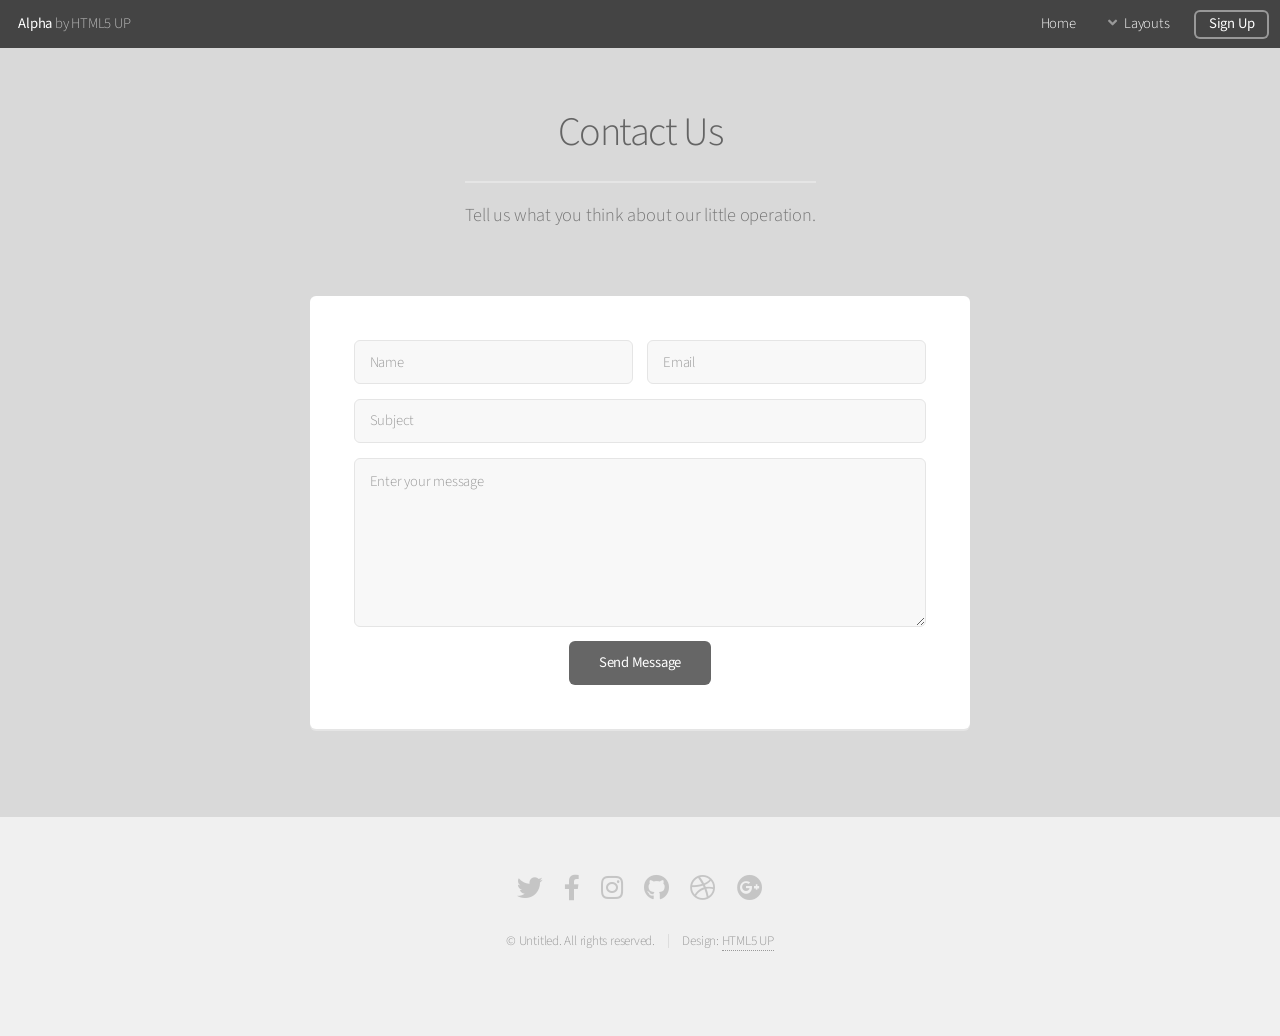
==== commit 7c2e81b9: "Update contact.html" ====
--- a/contact.html
+++ b/contact.html
@@ -6,11 +6,17 @@
 -->
 <html>
 	<head>
-		<title>Contact - Alpha by HTML5 UP</title>
-		<meta charset="utf-8" />
-		<meta name="viewport" content="width=device-width, initial-scale=1, user-scalable=no" />
-		<link rel="stylesheet" href="assets/css/main.css" />
-	</head>
+    <title>ATL Arquitectos | Innovación en Construcción</title>
+    <meta charset="utf-8" />
+    <meta name="viewport" content="width=device-width, initial-scale=1, user-scalable=no" />
+    <link rel="stylesheet" href="assets/css/main.css" />
+
+    <link rel="apple-touch-icon" sizes="180x180" href="assets/images/icono-touch-de-apple.png">
+    <link rel="icon" type="image/png" sizes="32x32" href="assets/images/favicon-32x32.png">
+    <link rel="icon" type="image/png" sizes="16x16" href="assets/images/favicon-16x16.png">
+    <link rel="shortcut icon" href="assets/images/favicon.ico">
+    <link rel="manifest" href="assets/images/sitio.manifiesto web">
+    </head>
 	<body class="is-preload">
 		<div id="page-wrapper">
 
@@ -100,4 +106,4 @@
 			<script src="assets/js/main.js"></script>
 
 	</body>
-</html>+</html>
--- a/assets/css/main.css
+++ b/assets/css/main.css
@@ -3894,5 +3894,18 @@
 			#cta {
 				padding: 2.5em 1em 3em 1em;
 			}
-
-	}+.atl {
+    font-weight: 700;
+    color: inherit;
+}
+		#banner h1 {
+    font-size: 4.5rem;
+    font-weight: 300;
+    letter-spacing: 2px;
+}
+	}
+body, #page-wrapper {
+
+    background-color: #d9d9d9 !important; /* Un gris muy tenue y elegante */
+
+}
